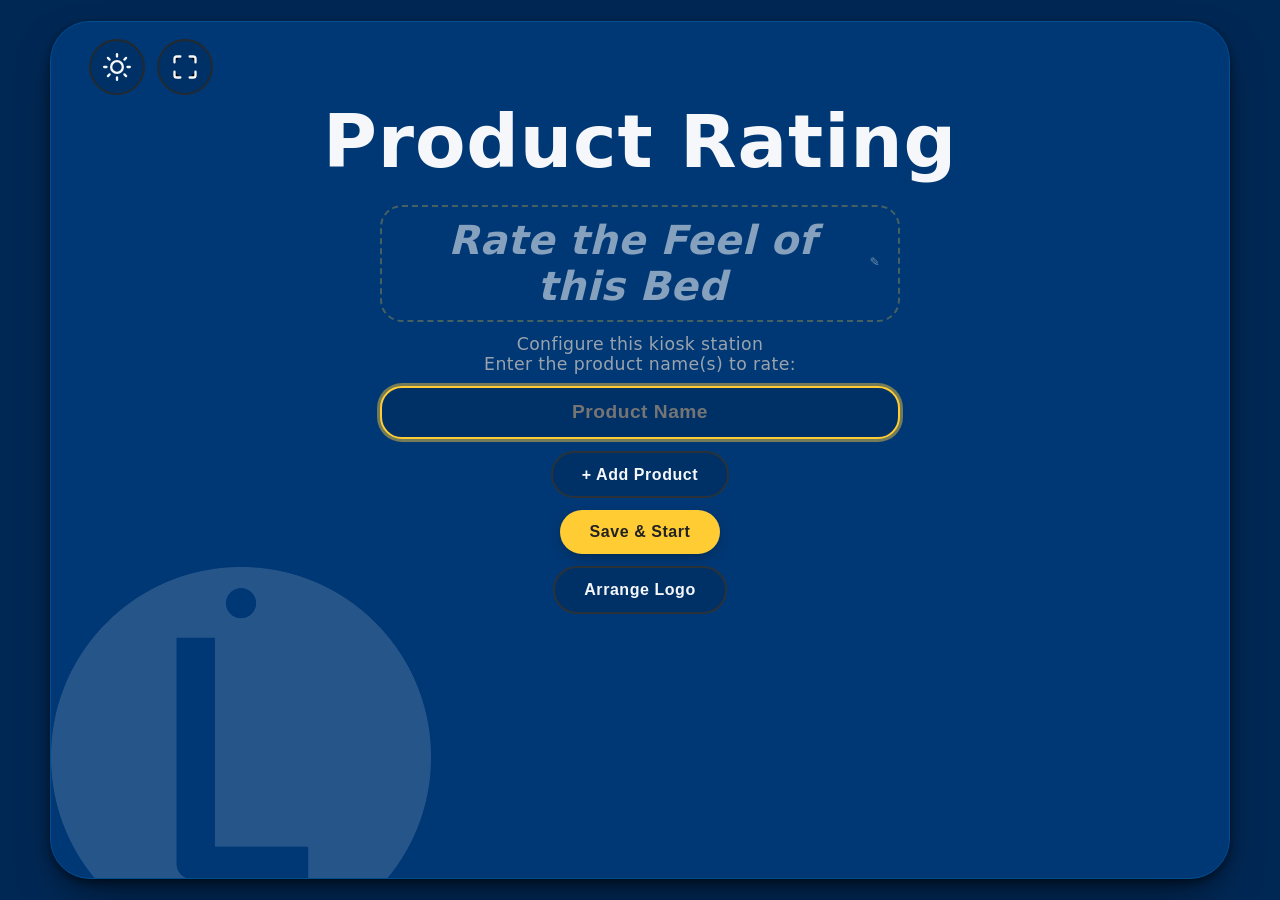
==== index.html @ 219a6edc "Fix logo drag, WYSIWYG label editor, circle timer, and panel overflow Co-authored-by: sdanley <28914" ====
<!DOCTYPE html>
<html lang="en" translate="no">

<head>
  <meta charset="UTF-8" />
  <!-- Base viewport (JS below enforces no-zoom for kiosk without violating lint rules) -->
  <meta name="viewport" content="width=device-width,initial-scale=1,viewport-fit=cover" />
  <title>Five Star Rating Kiosk</title>
  <link rel="manifest" href="manifest.webmanifest?v=3" />
  <link rel="icon" href="icon-192.png" sizes="192x192" />
  <link rel="apple-touch-icon" href="icon-192.png" />
  <!-- iOS PWA essentials -->
  <meta name="apple-mobile-web-app-capable" content="yes" />
  <meta name="apple-mobile-web-app-status-bar-style" content="black-translucent" />
  <meta name="apple-mobile-web-app-title" content="Rating" />
  <meta name="mobile-web-app-capable" content="yes" />
  <meta name="format-detection" content="telephone=no" />
  <!-- Optional specific size icon (falls back to 192 if 180 not present) -->
  <link rel="apple-touch-icon" sizes="180x180" href="icon-192.png" />
  <meta name="theme-color" content="#0f1113" />
  <link rel="stylesheet" href="styles.css" />
  <script>
    // Ensure correct subpath when hosted on GitHub Pages (avoids 404 in iOS standalone)
    (function(){
      var repo = 'fivestar-rating-kiosk';
      var path = window.location.pathname;
      if (location.hostname.endsWith('.github.io') && !path.includes('/'+repo+'/')) {
        var target = '/' + repo + '/' + (location.search ? '' : '') + (location.hash || '');
        location.replace(target);
      }
    })();
    // iOS aggressive viewport lock (kept out of meta for validator compliance)
    (function(){
      var ua=navigator.userAgent;
      if(!(/iPad|iPhone|iPod/.test(ua) || (/Macintosh/.test(ua) && navigator.maxTouchPoints>1))) return;
      var vp=document.querySelector('meta[name=viewport]');
      if(!vp) return;
      var BASE='width=device-width,initial-scale=1,viewport-fit=cover';
      function lock(){vp.setAttribute('content',BASE+',maximum-scale=1');}
      lock();[80,160,320,640].forEach(function(t){setTimeout(lock,t);});
      window.addEventListener('orientationchange',function(){setTimeout(lock,140);setTimeout(lock,400);});
    })();
  </script>
</head>

<body>
  <!-- Hidden SVG symbol sprite -->
  <svg aria-hidden="true" class="hidden-sprite">
    <symbol id="star-shape" viewBox="0 0 24 24">
      <path d="M12 2.4l2.9 6 6.6.9-4.9 4.8 1.2 6.6L12 17.9 6.2 20.7l1.2-6.6L2.5 9.3l6.6-.9L12 2.4z" />
    </symbol>
  </svg>
  <div class="wrap">
    <div class="panel" id="panel">
      <div id="updateToast">Update ready – tap to refresh</div>
      <div id="adminOverlay" class="admin-overlay hidden" role="dialog" aria-modal="true" aria-labelledby="adminTitle">
        <div class="admin-box">
          <button class="admin-close" type="button" aria-label="Close">×</button>
          <h2 id="adminTitle">Kiosk Admin <span id="wakeStatus" class="wake-badge" data-state="off">WAKE OFF</span></h2>
          <div class="admin-meta">
            <div class="label">Revision</div>
            <div id="adminRevision">--</div>
            <div class="label">Station ID</div>
            <div id="adminStationId">--</div>
            <div class="label">Product</div>
            <div id="adminProduct">--</div>
            <div class="label">Average</div>
            <div id="adminAvg">--</div>
            <div class="label">Ratings</div>
            <div id="adminCount">0</div>
            <div class="label">Online</div>
            <div id="adminOnline">--</div>
            <div class="label">Last Backup</div>
            <div id="adminLastBackup">--</div>
            <div class="label">Snapshot Keys</div>
            <div id="adminSnapshotCount">--</div>
            <div class="label">Persistent</div>
            <div id="adminPersistent">--</div>
          </div>
          <div class="admin-actions">
            <button id="wakeToggle" type="button">Enable Wake Lock</button>
            <button id="reconfigStation" type="button" class="sec">Reconfigure Station</button>
            <button id="diagToggle" type="button" class="sec">Diagnostics</button>
            <button id="checkUpdate" type="button" class="sec">Check Update</button>
            <button id="backupNow" type="button" class="sec">Backup Now</button>
            <button id="exportData" type="button" class="sec">Export</button>
            <button id="seedDemo" type="button" class="sec">Seed Demo</button>
            <button id="arrangeLogoBtn" type="button" class="sec">Arrange Logo</button>
            <button id="clearData" type="button" class="sec danger">Clear</button>
          </div>
          <div class="admin-settings" id="adminSettings">
            <div class="admin-settings-title">Settings</div>
            <div class="admin-settings-row">
              <label for="settingReturnTimeout" class="admin-settings-label">Auto-return after rating</label>
              <select id="settingReturnTimeout" class="admin-settings-select">
                <option value="5">5 s</option>
                <option value="8">8 s</option>
                <option value="10">10 s</option>
                <option value="15">15 s</option>
                <option value="20">20 s</option>
                <option value="30">30 s</option>
              </select>
            </div>
          </div>
          <div class="admin-stats" id="adminStats" aria-label="Rating Buckets"></div>
          <div id="adminDiag" class="hidden" aria-label="Diagnostics"></div>
          <div class="u-muted-note">Tap corner hotspot (5x) or long-press corner to open. Tap outside box or press ESC
            to close.</div>
        </div>
      </div>
      <div class="top-bar">
        <div class="bar-group" id="leftTools">
          <button class="icon-btn" id="themeToggle" aria-label="Toggle theme"></button>
          <button class="icon-btn" id="fsToggle" aria-label="Fullscreen"></button>
        </div>
        <div class="u-flex-1"></div>
      </div>
      <h1 id="headingMain">Product Rating</h1>
      <div id="averageBlock" class="average-block hidden" aria-describedby="liveAnnouncer">
        <div id="avgStars" class="avg-stars" aria-hidden="true"></div>
        <div id="avgLine" class="avg-line">-- out of 5 Stars <small>with 0 Ratings</small></div>
      </div>
      <div id="resultsActions" class="results-actions hidden">
        <p class="results-encourage">See how others feel about this product!</p>
        <button id="rateAnotherBtn" type="button" class="circle-timer-btn" aria-label="Dismiss and rate another product">
          <svg viewBox="0 0 100 100" class="circle-timer-svg" aria-hidden="true">
            <circle class="circle-timer-track" cx="50" cy="50" r="42"/>
            <circle id="circleTimerArc" class="circle-timer-arc" cx="50" cy="50" r="42"/>
          </svg>
          <span class="circle-timer-icon" aria-hidden="true">&#x2715;</span>
        </button>
      </div>
      <p id="subtitle" class="rating-text">Enter a name to begin</p>

      <div id="stationSetupWrapper" class="station-setup hidden">
        <div id="setupLabelDisplay" class="setup-label-display" role="button" tabindex="0" aria-label="Edit the rating prompt text">
          <span id="setupLabelText" class="setup-label-text">Rate the Feel of this Bed</span><span class="setup-label-edit-icon" aria-hidden="true"> ✎</span>
        </div>
        <textarea id="setupLabelInput" class="setup-label-input hidden" rows="2" maxlength="120" placeholder="Rate the Feel of this Bed" autocomplete="off" autocorrect="off" spellcheck="false"></textarea>
        <p class="setup-instructions">Configure this kiosk station<br>Enter the product name(s) to rate:</p>
        <div id="setupTitlesList" class="setup-titles-list"></div>
        <button id="addTitleBtn" type="button" class="setup-btn setup-btn-sec">&#43; Add Product</button>
        <button id="saveStationBtn" type="button" class="setup-btn">Save &amp; Start</button>
        <button id="setupArrangeLogoBtn" type="button" class="setup-btn setup-btn-sec">Arrange Logo</button>
        <div id="stationIdDisplay" class="station-id-display"></div>
      </div>

      <div id="idInputWrapper" class="input-row hidden">
        <input id="idInput" placeholder="Product Name" maxlength="40" autocomplete="off" />
        <button id="startBtn" type="button">Start</button>
        <div class="notice">Local demo only (stored in this browser).</div>
      </div>

      <div id="yourLabel" class="section-label hidden">Rate the Feel of this Bed</div>
      <div id="starsContainer" class="stars hidden" role="radiogroup" aria-label="Select a star rating"></div>
      <div id="ratingGroupsContainer" class="rating-groups hidden"></div>
      <div id="submitWrapper" class="submit-wrapper hidden">
        <p class="encourage-text">See how others feel about this product!</p>
        <button id="submitBtn" type="button" class="submit-btn">Submit Rating</button>
      </div>
      <div id="kbdHint" class="kbd-hint hidden">Press 1–5 or use arrow keys, Enter to submit.</div>

      <div id="status" class="status" aria-live="polite"></div>
      <div id="liveAnnouncer" class="visually-hidden" aria-live="polite"></div>
      <div class="footer-logo" aria-label="Brand logo">
        <img class="logo-dark" src="assets/logo-dark.png" alt="Brand logo" />
        <img class="logo-light" src="assets/logo-light.png" alt="Brand logo" />
      </div>
    </div>
  </div>
  <div id="logoEditBar" class="logo-edit-bar hidden" role="toolbar" aria-label="Logo positioning controls">
    <span class="logo-edit-grip" aria-hidden="true" title="Drag the logo to reposition">⠿</span>
    <span class="logo-edit-bar-sep"></span>
    <label class="logo-edit-rotate-wrap" title="Rotate logo">
      <span class="logo-edit-rotate-icon" aria-hidden="true">↻</span>
      <input type="range" id="logoEditRotate" class="logo-rotate-slider" min="-45" max="45" value="0" step="1" aria-label="Rotation angle">
      <span id="logoEditRotateVal" class="logo-edit-rotate-val">0°</span>
    </label>
    <span class="logo-edit-bar-sep"></span>
    <button id="logoThemeToggle" type="button" class="logo-edit-theme-btn" title="Toggle logo variant: auto / dark / light">🌓</button>
    <span class="logo-edit-bar-sep"></span>
    <button id="logoEditDone" type="button">Done</button>
  </div>
  <script src="app.js" defer></script>
  </body>
</html>
---- styles.css ----
:root {
  --bg: #002855;         /* Leggett Blue */
  --panel: #003875;      /* lighter blue for panel surfaces */
  --panel-alt: #003166;  /* mid blue for inputs / alt panels */
  --text: #f5f7fa;
  --muted: #9aa3ad;
  --accent: #ffcc33;
  --accent-glow: rgba(255, 204, 51, .55);
  --danger: #ff4d4f;
  --radius: 40px;
  --focus: 0 0 0 3px rgba(255, 204, 51, .45);
  --star-size: clamp(48px, 7.5vw, 72px);
  --avg-star-size: clamp(60px, 11vw, 110px);
  font-family: system-ui, -apple-system, Segoe UI, Roboto, Helvetica, Arial, sans-serif;
  color-scheme: dark;
  --outline: #8acc9f;    /* ISPA Green — empty star outlines */
}
/* Prevent iOS dynamic text auto-zoom on orientation changes */
html { -webkit-text-size-adjust:100%; }
.theme-light {
  --bg: #ffffff;
  --panel: #ffffff;
  --panel-alt: #eceff1;
  --text: #002855;       /* Leggett Blue */
  --muted: #4a6b8a;
  --accent: #d18f00;
  --accent-glow: rgba(209, 143, 0, .55);
  --danger: #d13a3c;
  --focus: 0 0 0 3px rgba(209, 143, 0, .35);
  color-scheme: light;
  --outline: #4a6b8a;
}
* { box-sizing: border-box }
html,body { margin:0; background:var(--bg); color:var(--text); -webkit-font-smoothing:antialiased; height:100%; -webkit-user-select:none; }
body { min-height:100vh; min-height:100dvh; display:flex; justify-content:center; align-items:stretch; padding:1.3rem; touch-action:none; overscroll-behavior:none; height:var(--vh,100vh); padding:calc(1.3rem + env(safe-area-inset-top,0px)) calc(1.3rem + env(safe-area-inset-right,0px)) calc(1.3rem + env(safe-area-inset-bottom,0px)) calc(1.3rem + env(safe-area-inset-left,0px)); }
/* Re-enable needed tap gestures inside inputs/buttons */
input, button, textarea { touch-action:manipulation; }
html,body { height:-webkit-fill-available; }
@supports (-webkit-touch-callout:none){ body{ min-height:-webkit-fill-available; } }
html { overscroll-behavior:none }
h1#headingMain { margin:.25rem 0 .55rem; font-weight:800; line-height:1.03; font-size:clamp(3rem,6vw,4.6rem); text-align:center; letter-spacing:.85px }
.rating-text { margin:.25rem 0 0; text-align:center; font-size:clamp(1.05rem,1.4vw,1.3rem); font-weight:600; letter-spacing:.6px }
.wrap { width:100%; max-width:1180px; display:flex; flex-direction:column; gap:1.15rem; flex:1; min-height:100%; }
.panel { background:var(--panel); border:1px solid #22292f; padding:1.05rem clamp(.9rem,3vw,3.2rem) 2.9rem; border-radius:var(--radius); box-shadow:0 12px 40px -12px rgba(0,0,0,.65),0 2px 6px rgba(0,0,0,.4); position:relative; overflow:hidden; transition:background .4s,border-color .4s,color .4s; flex:1; display:flex; flex-direction:column; isolation:isolate; }
.panel.rating-active { padding-bottom:2.3rem }
html:not(.theme-light) .panel { background:#003875; border-color:#004d90; box-shadow:0 18px 44px -14px rgba(0,0,0,.72),0 3px 8px rgba(0,0,0,.45); }
html.theme-light .panel { background:#ffffff; border-color:#d8dde1; box-shadow:0 16px 40px -14px rgba(0,0,0,.28),0 4px 10px rgba(0,0,0,.18); }
.top-bar { display:flex; justify-content:space-between; align-items:center; gap:1rem; flex-wrap:wrap; margin-bottom:.35rem; transition:opacity .4s ease,transform .4s ease }
.top-bar.autohide { opacity:0; pointer-events:none; transform:translateY(-24px) }
.bar-group { display:flex; align-items:center; gap:.7rem; flex-wrap:wrap }
.hidden { display:none !important }
.average-block { margin-bottom:1.6rem }
.avg-stars { display:flex; justify-content:center; gap:1.15rem; align-items:center; flex-wrap:nowrap; margin:.2rem 0 .45rem }
.fraction-wrap { position:relative; width:var(--avg-star-size); height:var(--avg-star-size); flex:0 0 auto }
.fraction-wrap svg { width:100%; height:100%; display:block }
.avg-line { font-size:clamp(2.3rem,4.5vw,3.8rem); font-weight:700; letter-spacing:.6px; text-shadow:0 2px 10px rgba(0,0,0,.4); line-height:1.05; margin:.45rem 0 0; text-align:center }
.avg-line small { display:block; font-size:clamp(.7rem,.95vw,.9rem); font-weight:500; color:var(--muted); margin-top:.55rem; letter-spacing:.55px }
.section-label { margin:0 0 .5rem; text-align:center; font-size:clamp(1.1rem,1.7vw,1.45rem); font-weight:650; color:var(--muted); letter-spacing:.65px }
.stars { display:flex; justify-content:center; align-items:center; gap:20px; -webkit-user-select:none; user-select:none; touch-action:manipulation; margin:.25rem 0 .1rem; flex-wrap:nowrap; overflow-x:auto; scrollbar-width:none; transform:translateY(-4px) }
.stars::-webkit-scrollbar { display:none }
.star-btn { -webkit-tap-highlight-color:transparent; appearance:none; border:none; background:transparent; padding:6px; cursor:pointer; line-height:0; border-radius:20px; position:relative; transition:transform .12s,background .25s }
.star-btn:focus-visible { outline:none; box-shadow:var(--focus) }
.star-btn:active { transform:scale(.9) }
.star-btn.on .star-base use { stroke:var(--accent) }
.star-btn.pending .star-base use { stroke:var(--accent); filter:drop-shadow(0 0 4px var(--accent-glow)) }
.star-btn .star-base use { transition:stroke .28s }
svg.star { width:var(--star-size); height:var(--star-size); display:block; overflow:visible; filter:drop-shadow(0 3px 6px rgba(0,0,0,.55)) }
.star-base use { stroke:var(--outline); stroke-width:2; fill:none; vector-effect:non-scaling-stroke }
.stars .star-base use { opacity:.72; transition:opacity .25s }
.stars .star-btn.on .star-base use, .stars .star-btn.pending .star-base use { opacity:1 }
.star-fill { opacity:0; transition:opacity .22s }
.star-fill use { fill:var(--accent); stroke:var(--accent); stroke-width:0 }
.input-row { display:flex; flex-direction:column; gap:.7rem; max-width:520px; margin:1.6rem auto 0; text-align:center }
.input-row input { background:var(--panel-alt); border:2px solid #273039; color:var(--text); padding:.95rem 1.15rem; font-size:1.35rem; border-radius:26px; text-align:center; letter-spacing:.55px; font-weight:600; -webkit-user-select:text; user-select:text }
.input-row input:focus { outline:none; box-shadow:var(--focus); border-color:var(--accent) }
.input-row button { background:var(--accent); color:#222; font-size:1.1rem; font-weight:650; padding:.95rem 1.3rem; border:none; border-radius:999px; cursor:pointer; letter-spacing:.6px; box-shadow:0 6px 18px -6px rgba(0,0,0,.55) }
.icon-btn { width:56px; height:56px; display:inline-flex; align-items:center; justify-content:center; border-radius:50%; background:var(--panel-alt); border:2px solid #22292f; cursor:pointer; transition:background .3s,transform .25s; color:var(--text); }
.icon-btn svg { width:28px; height:28px; display:block; pointer-events:none; }
.notice { text-align:center; margin-top:.1rem; font-size:.6rem; color:var(--muted); letter-spacing:.35px }
.hidden-sprite { position:absolute; width:0; height:0; overflow:hidden; pointer-events:none }
/* Logo default position matches DEFAULT_SETTINGS {logoBottom:-8, logoRight:-5} in app.js — JS overrides these via inline style on load */
.footer-logo { position:absolute; bottom:-8%; right:-5%; pointer-events:none; z-index:-1; opacity:.15; touch-action:none }
.footer-logo img { display:block; width:clamp(200px,48%,380px); height:auto }
.footer-logo svg { display:none }
/* Show only the correct logo for the active theme */
html:not(.theme-light) .footer-logo .logo-dark { display:none }
html.theme-light .footer-logo .logo-light { display:none }
.footer-logo.logo-editable { pointer-events:all; z-index:10; cursor:grab; opacity:1 !important; outline:2px dashed var(--accent); outline-offset:10px; border-radius:6px }
/* While editing the logo position, let it extend beyond the panel so the full image is grabbable */
.panel.logo-editing { overflow:visible; }
.footer-logo.logo-editable:active { cursor:grabbing }
.footer-logo.logo-editable.logo-hidden-preview { opacity:.25 !important }
.logo-edit-bar { position:fixed; bottom:1.8rem; left:50%; transform:translateX(-50%); background:var(--panel-alt); border:1px solid #2a3239; border-radius:999px; padding:.55rem 1.1rem; display:flex; align-items:center; gap:.7rem; font-size:.75rem; color:var(--text); letter-spacing:.4px; z-index:400; box-shadow:0 6px 20px rgba(0,0,0,.45),0 0 0 1px rgba(255,204,51,.12); white-space:nowrap }
.logo-edit-bar:not(.hidden) { animation:logo-bar-in .35s cubic-bezier(.25,.46,.45,.94) both; }
@keyframes logo-bar-in { from { opacity:0; transform:translateX(-50%) translateY(14px); } to { opacity:1; transform:translateX(-50%) translateY(0); } }
.logo-edit-grip { font-size:1.25rem; color:var(--muted); user-select:none; letter-spacing:-2px; cursor:default; }
.logo-edit-bar-sep { width:1px; height:1.15rem; background:rgba(255,255,255,.12); flex-shrink:0; }
html.theme-light .logo-edit-bar-sep { background:rgba(0,0,0,.12); }
.logo-edit-rotate-wrap { display:flex; align-items:center; gap:.4rem; cursor:default; }
.logo-edit-rotate-icon { font-size:1rem; color:var(--muted); user-select:none; }
.logo-rotate-slider { -webkit-appearance:none; appearance:none; width:88px; height:4px; border-radius:2px; background:linear-gradient(to right,#2a3239 0%,var(--accent) 50%,#2a3239 100%); outline:none; cursor:pointer; flex-shrink:0; }
.logo-rotate-slider::-webkit-slider-thumb { -webkit-appearance:none; width:18px; height:18px; border-radius:50%; background:var(--accent); cursor:grab; box-shadow:0 1px 5px rgba(0,0,0,.5); }
.logo-rotate-slider::-moz-range-thumb { width:18px; height:18px; border-radius:50%; background:var(--accent); cursor:grab; border:none; }
.logo-rotate-slider:active::-webkit-slider-thumb { cursor:grabbing; transform:scale(1.15); }
.logo-edit-rotate-val { font-size:.7rem; color:var(--text); min-width:2.4rem; text-align:right; font-family:ui-monospace,monospace; }
.logo-edit-bar button { background:var(--accent); color:#002855; border:none; border-radius:999px; padding:.35rem .85rem; font-size:.75rem; font-weight:700; cursor:pointer; letter-spacing:.3px }
.visually-hidden { position:absolute !important; width:1px !important; height:1px !important; padding:0 !important; margin:-1px !important; overflow:hidden !important; clip:rect(0 0 0 0) !important; white-space:nowrap !important; border:0 !important; }
@media (max-width:780px){ h1#headingMain { font-size:clamp(2.7rem,9vw,3.6rem); } .avg-stars { gap:.65rem } .panel { padding:1.05rem 1rem 2.6rem } }
html.ios-tablet .wrap, html.full-bleed .wrap { max-width:100%; }
.kbd-hint { margin-top:.65rem; text-align:center; font-size:.7rem; letter-spacing:.4px; color:var(--muted) }
.status { min-height:1.1rem; text-align:center; font-size:.8rem; margin-top:.55rem; font-weight:600; letter-spacing:.45px; color:var(--muted); transition:color .3s }
body.kiosk-no-select, body.kiosk-no-select *:not(input, textarea, [contenteditable], #status, .status){ -webkit-user-select:none; user-select:none; -webkit-touch-callout:none; }
.admin-overlay { position:fixed; inset:0; display:flex; align-items:center; justify-content:center; background:rgba(0,0,0,.72); -webkit-backdrop-filter:blur(10px); backdrop-filter:blur(10px); z-index:300; padding:2rem; }
.u-flex-1 { flex:1 }
.u-muted-note { margin-top:1rem; font-size:.6rem; color:var(--muted); text-align:center }
.admin-overlay.hidden { display:none !important }
.admin-box { background:var(--panel); border:1px solid #2a3239; border-radius:28px; max-width:560px; width:100%; padding:1.6rem 1.4rem 2rem; box-shadow:0 14px 50px -16px rgba(0,0,0,.75),0 4px 14px rgba(0,0,0,.5); font-size:.9rem; line-height:1.35; }
html.theme-light .admin-box { border-color:#d8dde1; background:#fff }
.admin-box h2 { margin:.1rem 0 1rem; font-size:1.35rem; letter-spacing:.8px }
.admin-meta { display:grid; grid-template-columns:auto 1fr; gap:.4rem .9rem; margin-bottom:1rem; font-size:.8rem; letter-spacing:.4px }
.admin-meta div.label { font-weight:600; color:var(--muted); text-align:right }
.admin-actions { display:flex; flex-wrap:wrap; gap:.6rem; margin-top:.4rem }
.admin-actions button { flex:1 1 auto; min-width:120px; background:var(--accent); color:#222; font-weight:600; border:none; border-radius:18px; padding:.7rem 1rem; cursor:pointer; font-size:.75rem; letter-spacing:.5px }
.admin-actions button.sec { background:var(--panel-alt); color:var(--text); border:1px solid #2a3239 }
.admin-close { position:absolute; top:10px; right:12px; background:var(--panel-alt); border:1px solid #2a3239; color:var(--text); border-radius:50%; width:38px; height:38px; font-weight:700; cursor:pointer; }
.admin-stats { background:var(--panel-alt); border:1px solid #2a3239; border-radius:16px; padding:.9rem 1rem; margin-top:.6rem; }
.admin-stats-product { font-size:.8rem; font-weight:700; letter-spacing:.4px; text-align:center; margin-bottom:.55rem; color:var(--text); }
.admin-stats-row { display:flex; align-items:center; gap:.55rem; margin:.3rem 0; }
.admin-stats-star { font-size:.88rem; font-weight:700; min-width:2.1rem; color:var(--text); text-align:right; }
.admin-stats-count { font-size:1rem; font-weight:700; min-width:2.4rem; text-align:right; color:var(--text); font-family:ui-monospace,monospace; }
.admin-stats-pct { font-size:.7rem; color:var(--muted); min-width:3rem; text-align:right; font-family:ui-monospace,monospace; }
.admin-stats-bar { flex:1; height:9px; background:#2a3239; border-radius:5px; overflow:hidden; }
.admin-stats-bar-fill { height:100%; background:var(--accent); border-radius:5px; }
.admin-stats-totals { font-size:.78rem; color:var(--muted); text-align:center; margin-top:.65rem; letter-spacing:.35px; border-top:1px solid #2a3239; padding-top:.55rem; }
.admin-settings { border:1px solid #2a3239; border-radius:16px; padding:.7rem .9rem; margin-top:.5rem; }
.admin-settings-title { font-size:.7rem; font-weight:700; color:var(--muted); letter-spacing:.5px; margin-bottom:.5rem; text-transform:uppercase; }
.admin-settings-row { display:flex; align-items:center; justify-content:space-between; gap:.6rem; padding:.2rem 0; }
.admin-settings-label { font-size:.78rem; color:var(--text); }
.admin-settings-select { background:var(--panel); color:var(--text); border:1px solid #2a3239; border-radius:10px; padding:.3rem .55rem; font-size:.78rem; cursor:pointer; -webkit-appearance:auto; }
.wake-badge { display:inline-block; margin-left:.4rem; padding:.15rem .45rem; font-size:.55rem; border:1px solid #2a3239; border-radius:10px; letter-spacing:.5px; background:var(--panel-alt); }
#updateToast { position:fixed; left:50%; bottom:14px; transform:translateX(-50%); background:var(--panel-alt); color:var(--text); font-size:.72rem; padding:.55rem .9rem; border:1px solid #2a3239; border-radius:999px; letter-spacing:.55px; display:none; z-index:60; box-shadow:0 6px 16px -8px rgba(0,0,0,.55); cursor:pointer }
.admin-actions button.danger { background:var(--danger); color:#fff; }
.stars { -ms-overflow-style:none; }
.stars::-webkit-scrollbar { display:none; }
#adminDiag { font-family:ui-monospace, monospace; background:var(--panel-alt); border:1px solid #2a3239; border-radius:16px; padding:.65rem .8rem; margin-top:.6rem; font-size:.62rem; line-height:1.3; max-height:170px; overflow:auto; }
#adminDiag.hidden { display:none !important }
.visually-hidden { position:absolute !important; width:1px !important; height:1px !important; padding:0 !important; margin:-1px !important; overflow:hidden !important; clip:rect(0 0 0 0) !important; white-space:nowrap !important; border:0 !important; }
/* Submit workflow */
.submit-wrapper { display:flex; flex-direction:column; align-items:center; gap:.75rem; margin:.6rem 0 .3rem; }
.encourage-text { margin:0; text-align:center; font-size:clamp(.95rem,1.4vw,1.2rem); color:var(--muted); letter-spacing:.5px; font-style:italic; }
.submit-btn { background:var(--accent); color:#222; font-size:clamp(1.05rem,1.6vw,1.35rem); font-weight:700; padding:.9rem 2.8rem; border:none; border-radius:999px; cursor:pointer; letter-spacing:.7px; box-shadow:0 6px 24px -8px rgba(0,0,0,.6),0 0 0 0 var(--accent-glow); transition:transform .12s,box-shadow .25s; }
.submit-btn:active { transform:scale(.95); }
/* Results view */
.results-actions { display:flex; flex-direction:column; align-items:center; gap:.9rem; margin:.4rem 0 .8rem; }
.results-encourage { margin:0; text-align:center; font-size:clamp(1rem,1.45vw,1.25rem); color:var(--muted); letter-spacing:.5px; font-style:italic; }
/* Circle timer dismiss button */
.circle-timer-btn { position:relative; width:88px; height:88px; background:transparent; border:none; cursor:pointer; padding:0; display:flex; align-items:center; justify-content:center; -webkit-tap-highlight-color:transparent; }
.circle-timer-btn:active { transform:scale(.93); }
.circle-timer-svg { position:absolute; inset:0; width:100%; height:100%; transform:rotate(-90deg); }
.circle-timer-track { fill:none; stroke:rgba(255,255,255,.12); stroke-width:7; }
html.theme-light .circle-timer-track { stroke:rgba(0,0,0,.10); }
/* stroke-dasharray = 2*π*42 (r=42) ≈ 263.9 — must match CIRCLE_TIMER_RADIUS in app.js */
.circle-timer-arc { fill:none; stroke:var(--accent); stroke-width:7; stroke-linecap:round; stroke-dasharray:263.9; stroke-dashoffset:0; }
.circle-timer-icon { font-size:2rem; color:var(--text); position:relative; z-index:1; line-height:1; user-select:none; font-weight:300; }
/* Station setup */
.station-setup { display:flex; flex-direction:column; align-items:center; gap:.75rem; max-width:520px; margin:1rem auto 0; text-align:center; }
.setup-instructions { margin:0; font-size:clamp(.95rem,1.35vw,1.15rem); color:var(--muted); letter-spacing:.4px; }
.setup-titles-list { display:flex; flex-direction:column; gap:.55rem; width:100%; }
.setup-title-input { background:var(--panel-alt); border:2px solid #273039; color:var(--text); padding:.85rem 1.1rem; font-size:1.2rem; border-radius:22px; text-align:center; letter-spacing:.5px; font-weight:600; -webkit-user-select:text; user-select:text; width:100%; }
.setup-title-input:focus { outline:none; box-shadow:var(--focus); border-color:var(--accent); }
textarea.setup-title-input { resize:none; line-height:1.45; min-height:5.2rem; font-family:inherit; }
/* Subtle label ghost display (setup screen) */
.setup-label-display { width:100%; padding:.65rem 1.1rem; border:2px dashed rgba(255,204,51,.28); border-radius:22px; cursor:pointer; color:var(--text); font-size:clamp(1.5rem,3.5vw,2.5rem); font-weight:800; letter-spacing:.55px; display:flex; align-items:center; justify-content:center; gap:.3rem; background:transparent; transition:border-color .25s,color .2s,background .2s; -webkit-user-select:none; user-select:none; line-height:1.15; text-align:center; }
html.theme-light .setup-label-display { border-color:rgba(209,143,0,.35); color:var(--text); }
.setup-label-display:hover, .setup-label-display:focus-visible { border-color:var(--accent); background:rgba(255,204,51,.05); outline:none; box-shadow:var(--focus); }
.setup-label-edit-icon { font-size:.75rem; opacity:.45; flex-shrink:0; }
/* Setup label textarea styled to match the heading display above */
.setup-label-input { background:var(--panel-alt); border:2px solid var(--accent); color:var(--text); padding:.65rem 1.1rem; font-size:clamp(1.5rem,3.5vw,2.5rem); font-weight:800; border-radius:22px; text-align:center; letter-spacing:.55px; -webkit-user-select:text; user-select:text; width:100%; resize:none; line-height:1.15; font-family:inherit; min-height:4rem; }
.setup-label-input:focus { outline:none; box-shadow:var(--focus); }
@keyframes setup-label-wiggle { 0%,100%{transform:translateX(0) rotate(0deg)} 20%{transform:translateX(-4px) rotate(-.8deg)} 40%{transform:translateX(4px) rotate(.8deg)} 62%{transform:translateX(-2px) rotate(-.4deg)} 80%{transform:translateX(2px) rotate(.4deg)} }
.setup-label-display.wiggle { animation:setup-label-wiggle .55s ease; }
/* Logo variant override classes */
.footer-logo.logo-force-dark .logo-light { display:none !important }
.footer-logo.logo-force-dark .logo-dark  { display:block !important }
.footer-logo.logo-force-light .logo-dark  { display:none !important }
.footer-logo.logo-force-light .logo-light { display:block !important }
/* Logo edit bar theme toggle button */
.logo-edit-theme-btn { background:transparent; border:1px solid rgba(255,255,255,.18); border-radius:999px; padding:.28rem .7rem; font-size:.85rem; color:var(--text); cursor:pointer; transition:background .2s,border-color .2s; }
.logo-edit-theme-btn:hover { background:var(--panel); border-color:var(--accent); }
.setup-btn { background:var(--accent); color:#222; font-size:1rem; font-weight:650; padding:.8rem 1.8rem; border:none; border-radius:999px; cursor:pointer; letter-spacing:.55px; box-shadow:0 5px 16px -6px rgba(0,0,0,.5); min-width:160px; }
.setup-btn.setup-btn-sec { background:var(--panel-alt); color:var(--text); border:2px solid #2a3239; box-shadow:none; }
.station-id-display { font-family:ui-monospace,monospace; font-size:.72rem; color:var(--muted); letter-spacing:.7px; margin-top:.15rem; }
/* Multi-product rating */
.rating-groups { display:flex; flex-direction:column; gap:1.25rem; width:100%; align-items:center; }
.rating-group { display:flex; flex-direction:column; align-items:center; width:100%; }
.rating-group-label { font-size:clamp(1rem,1.6vw,1.3rem); font-weight:700; color:var(--text); letter-spacing:.6px; margin-bottom:.35rem; text-align:center; }
.multi-avg-block { display:flex; flex-direction:column; align-items:center; width:100%; padding:.5rem 0; }
.multi-avg-label { font-size:clamp(.9rem,1.4vw,1.15rem); font-weight:700; color:var(--muted); letter-spacing:.55px; margin-bottom:.3rem; text-align:center; }
/* Admin stats tabs */
.admin-stats-tabs { display:flex; gap:.4rem; flex-wrap:wrap; margin-bottom:.6rem; }
.admin-stats-tab { flex:1; background:var(--panel); border:1px solid #2a3239; color:var(--muted); border-radius:10px; padding:.35rem .6rem; font-size:.72rem; cursor:pointer; font-weight:600; letter-spacing:.4px; transition:background .2s,color .2s; }
.admin-stats-tab.active { background:var(--accent); color:#222; border-color:var(--accent); }
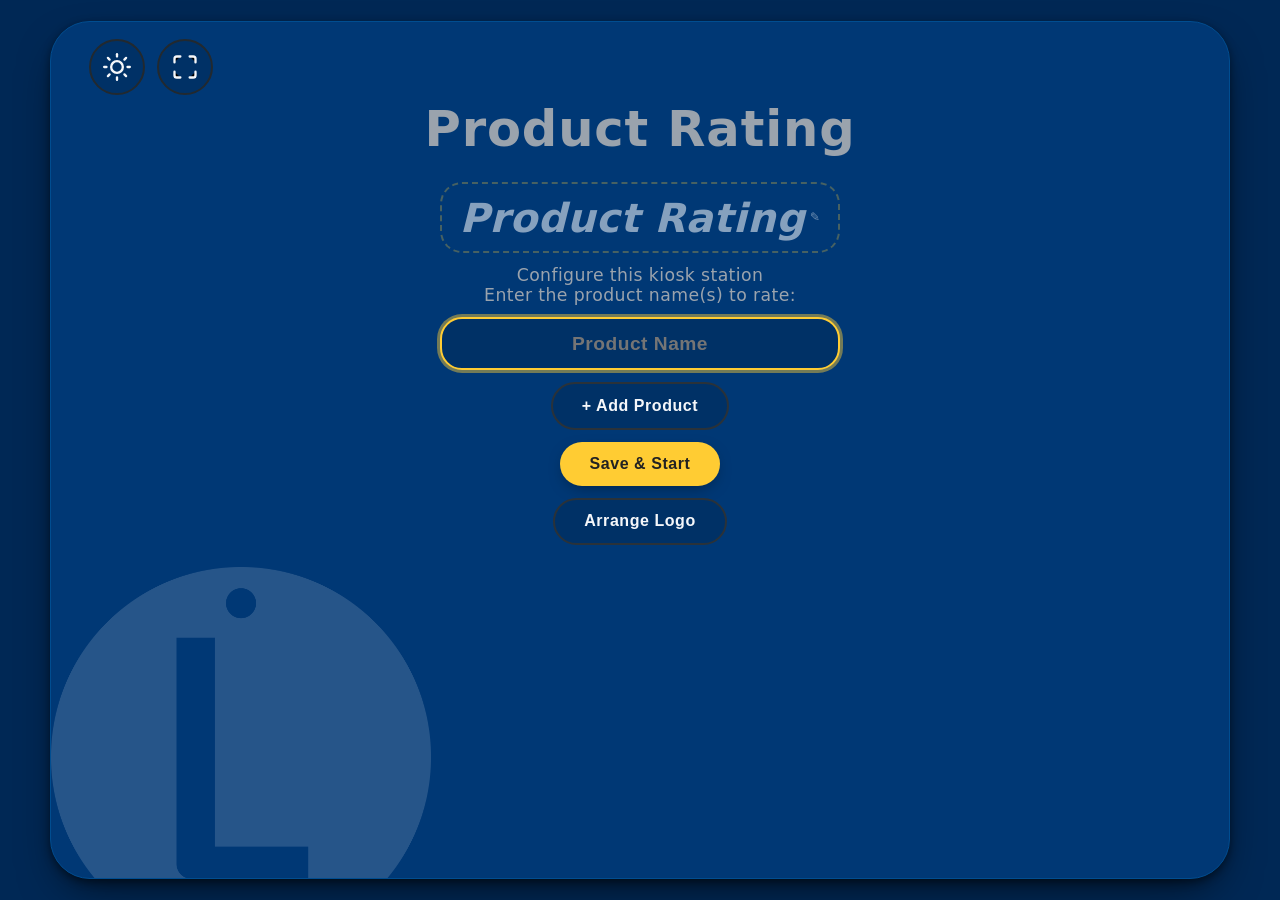
==== commit 82ec0454: "Refine rating hierarchy and UI balance Align single/multi product hierarchy so rating prompt is titl" ====
--- a/index.html
+++ b/index.html
@@ -24,8 +24,20 @@
     (function(){
       var repo = 'fivestar-rating-kiosk';
       var path = window.location.pathname;
-      if (location.hostname.endsWith('.github.io') && !path.includes('/'+repo+'/')) {
-        var target = '/' + repo + '/' + (location.search ? '' : '') + (location.hash || '');
+
+      if (!location.hostname.endsWith('.github.io')) return; // Not GitHub Pages
+
+      // Detect intended environment from current path
+      var isStaging = /\/staging(?:\/|$)/.test(path);
+      var prMatch = path.match(/\/pr-(\d+)(?:\/|$)/);
+
+      var expectedBase = '/' + repo + '/';
+      if (isStaging) expectedBase += 'staging/';
+      else if (prMatch) expectedBase += 'pr-' + prMatch[1] + '/';
+
+      // If not at expected base, redirect
+      if (!path.startsWith(expectedBase)) {
+        var target = expectedBase + location.search + (location.hash || '');
         location.replace(target);
       }
     })();
@@ -50,6 +62,8 @@
       <path d="M12 2.4l2.9 6 6.6.9-4.9 4.8 1.2 6.6L12 17.9 6.2 20.7l1.2-6.6L2.5 9.3l6.6-.9L12 2.4z" />
     </symbol>
   </svg>
+  <!-- Environment badge (staging/preview only, hidden in production) -->
+  <div id="envBadge" class="env-badge hidden" aria-label="Environment indicator"></div>
   <div class="wrap">
     <div class="panel" id="panel">
       <div id="updateToast">Update ready – tap to refresh</div>
@@ -129,6 +143,7 @@
           </svg>
           <span class="circle-timer-icon" aria-hidden="true">&#x2715;</span>
         </button>
+        <p class="results-countdown" aria-live="polite">Returning in <span id="autoCountdown">10</span>s</p>
       </div>
       <p id="subtitle" class="rating-text">Enter a name to begin</p>
 
--- a/styles.css
+++ b/styles.css
@@ -15,6 +15,32 @@
   color-scheme: dark;
   --outline: #8acc9f;    /* ISPA Green — empty star outlines */
 }
+
+/* Environment badge (staging/preview deployments) */
+.env-badge {
+  position: fixed;
+  top: 0.5rem;
+  left: 0.5rem;
+  z-index: 9999;
+  padding: 0.4rem 0.8rem;
+  font-size: 0.75rem;
+  font-weight: 700;
+  text-transform: uppercase;
+  letter-spacing: 0.5px;
+  border-radius: 0.25rem;
+  pointer-events: none;
+  opacity: 0.9;
+  box-shadow: 0 2px 8px rgba(0, 0, 0, 0.3);
+}
+.env-badge.staging {
+  background: #ff9800;
+  color: #000;
+}
+.env-badge.preview {
+  background: #2196f3;
+  color: #fff;
+}
+
 /* Prevent iOS dynamic text auto-zoom on orientation changes */
 html { -webkit-text-size-adjust:100%; }
 .theme-light {
@@ -38,7 +64,7 @@
 html,body { height:-webkit-fill-available; }
 @supports (-webkit-touch-callout:none){ body{ min-height:-webkit-fill-available; } }
 html { overscroll-behavior:none }
-h1#headingMain { margin:.25rem 0 .55rem; font-weight:800; line-height:1.03; font-size:clamp(3rem,6vw,4.6rem); text-align:center; letter-spacing:.85px }
+h1#headingMain { margin:.25rem 0 .7rem; font-weight:800; line-height:1.03; font-size:clamp(2.1rem,4.2vw,3.1rem); text-align:center; letter-spacing:.85px; color:var(--muted); text-shadow:none }
 .rating-text { margin:.25rem 0 0; text-align:center; font-size:clamp(1.05rem,1.4vw,1.3rem); font-weight:600; letter-spacing:.6px }
 .wrap { width:100%; max-width:1180px; display:flex; flex-direction:column; gap:1.15rem; flex:1; min-height:100%; }
 .panel { background:var(--panel); border:1px solid #22292f; padding:1.05rem clamp(.9rem,3vw,3.2rem) 2.9rem; border-radius:var(--radius); box-shadow:0 12px 40px -12px rgba(0,0,0,.65),0 2px 6px rgba(0,0,0,.4); position:relative; overflow:hidden; transition:background .4s,border-color .4s,color .4s; flex:1; display:flex; flex-direction:column; isolation:isolate; }
@@ -55,7 +81,7 @@
 .fraction-wrap svg { width:100%; height:100%; display:block }
 .avg-line { font-size:clamp(2.3rem,4.5vw,3.8rem); font-weight:700; letter-spacing:.6px; text-shadow:0 2px 10px rgba(0,0,0,.4); line-height:1.05; margin:.45rem 0 0; text-align:center }
 .avg-line small { display:block; font-size:clamp(.7rem,.95vw,.9rem); font-weight:500; color:var(--muted); margin-top:.55rem; letter-spacing:.55px }
-.section-label { margin:0 0 .5rem; text-align:center; font-size:clamp(1.1rem,1.7vw,1.45rem); font-weight:650; color:var(--muted); letter-spacing:.65px }
+.section-label { margin:.55rem 0 1rem; text-align:center; font-size:clamp(2.2rem,5vw,3.8rem); font-weight:800; color:var(--text); letter-spacing:.6px; line-height:1.05; overflow-wrap:break-word; max-width:100%; text-shadow:0 1px 6px rgba(0,0,0,.14) }
 .stars { display:flex; justify-content:center; align-items:center; gap:20px; -webkit-user-select:none; user-select:none; touch-action:manipulation; margin:.25rem 0 .1rem; flex-wrap:nowrap; overflow-x:auto; scrollbar-width:none; transform:translateY(-4px) }
 .stars::-webkit-scrollbar { display:none }
 .star-btn { -webkit-tap-highlight-color:transparent; appearance:none; border:none; background:transparent; padding:6px; cursor:pointer; line-height:0; border-radius:20px; position:relative; transition:transform .12s,background .25s }
@@ -105,7 +131,7 @@
 .logo-edit-rotate-val { font-size:.7rem; color:var(--text); min-width:2.4rem; text-align:right; font-family:ui-monospace,monospace; }
 .logo-edit-bar button { background:var(--accent); color:#002855; border:none; border-radius:999px; padding:.35rem .85rem; font-size:.75rem; font-weight:700; cursor:pointer; letter-spacing:.3px }
 .visually-hidden { position:absolute !important; width:1px !important; height:1px !important; padding:0 !important; margin:-1px !important; overflow:hidden !important; clip:rect(0 0 0 0) !important; white-space:nowrap !important; border:0 !important; }
-@media (max-width:780px){ h1#headingMain { font-size:clamp(2.7rem,9vw,3.6rem); } .avg-stars { gap:.65rem } .panel { padding:1.05rem 1rem 2.6rem } }
+@media (max-width:780px){ h1#headingMain { font-size:clamp(1.85rem,7vw,2.5rem); } .avg-stars { gap:.65rem } .panel { padding:1.05rem 1rem 2.6rem } .rating-group-label { font-size:clamp(2rem,8vw,3.2rem); } .section-label { font-size:clamp(2rem,8vw,3.2rem); } }
 html.ios-tablet .wrap, html.full-bleed .wrap { max-width:100%; }
 .kbd-hint { margin-top:.65rem; text-align:center; font-size:.7rem; letter-spacing:.4px; color:var(--muted) }
 .status { min-height:1.1rem; text-align:center; font-size:.8rem; margin-top:.55rem; font-weight:600; letter-spacing:.45px; color:var(--muted); transition:color .3s }
@@ -153,6 +179,7 @@
 /* Results view */
 .results-actions { display:flex; flex-direction:column; align-items:center; gap:.9rem; margin:.4rem 0 .8rem; }
 .results-encourage { margin:0; text-align:center; font-size:clamp(1rem,1.45vw,1.25rem); color:var(--muted); letter-spacing:.5px; font-style:italic; }
+.results-countdown { margin:0; text-align:center; font-size:clamp(.95rem,1.35vw,1.15rem); color:var(--muted); letter-spacing:.45px; }
 /* Circle timer dismiss button */
 .circle-timer-btn { position:relative; width:88px; height:88px; background:transparent; border:none; cursor:pointer; padding:0; display:flex; align-items:center; justify-content:center; -webkit-tap-highlight-color:transparent; }
 .circle-timer-btn:active { transform:scale(.93); }
@@ -191,9 +218,9 @@
 .setup-btn.setup-btn-sec { background:var(--panel-alt); color:var(--text); border:2px solid #2a3239; box-shadow:none; }
 .station-id-display { font-family:ui-monospace,monospace; font-size:.72rem; color:var(--muted); letter-spacing:.7px; margin-top:.15rem; }
 /* Multi-product rating */
-.rating-groups { display:flex; flex-direction:column; gap:1.25rem; width:100%; align-items:center; }
+.rating-groups { display:flex; flex-direction:column; gap:1.45rem; width:100%; align-items:center; margin-top:.65rem; }
 .rating-group { display:flex; flex-direction:column; align-items:center; width:100%; }
-.rating-group-label { font-size:clamp(1rem,1.6vw,1.3rem); font-weight:700; color:var(--text); letter-spacing:.6px; margin-bottom:.35rem; text-align:center; }
+.rating-group-label { font-size:clamp(2.2rem,5vw,3.8rem); font-weight:800; color:var(--text); letter-spacing:.6px; margin-bottom:.65rem; text-align:center; line-height:1.05; overflow-wrap:break-word; max-width:100%; text-shadow:0 1px 6px rgba(0,0,0,.14); }
 .multi-avg-block { display:flex; flex-direction:column; align-items:center; width:100%; padding:.5rem 0; }
 .multi-avg-label { font-size:clamp(.9rem,1.4vw,1.15rem); font-weight:700; color:var(--muted); letter-spacing:.55px; margin-bottom:.3rem; text-align:center; }
 /* Admin stats tabs */
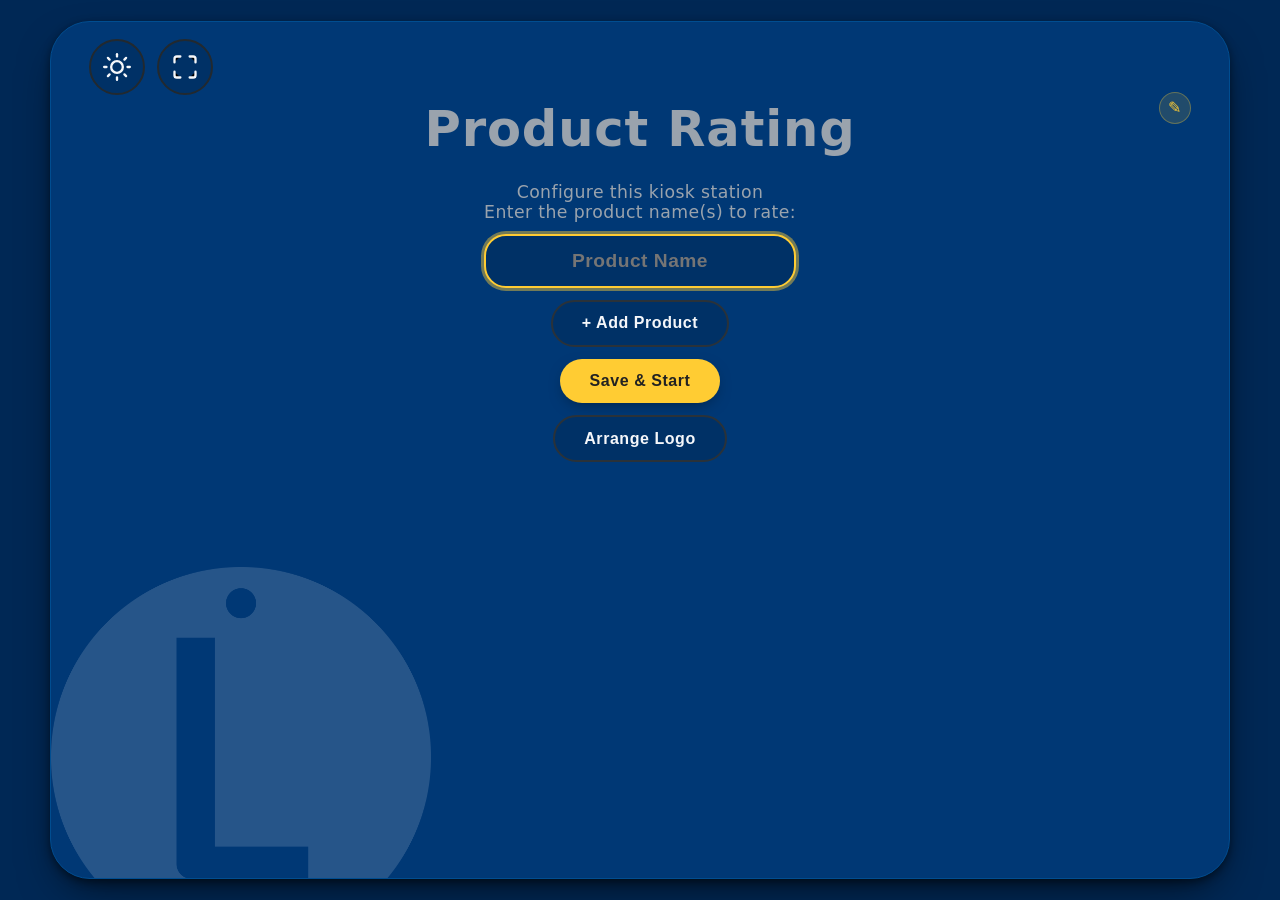
==== commit 51361999: "Configure screen: WYSIWYG editable title, remove duplicate heading Replace the dashed-box setupLabel" ====
--- a/index.html
+++ b/index.html
@@ -129,13 +129,17 @@
         </div>
         <div class="u-flex-1"></div>
       </div>
-      <h1 id="headingMain">Product Rating</h1>
+      <div class="heading-prompt-wrap">
+        <h1 id="headingMain">Product Rating</h1>
+        <textarea id="setupLabelInput" class="setup-label-input hidden" rows="2" maxlength="120" placeholder="Rate the Feel of this Bed" autocomplete="off" autocorrect="off" spellcheck="false"></textarea>
+        <button id="setupEditPromptBtn" type="button" class="setup-edit-prompt-btn hidden" aria-label="Edit rating prompt">✎</button>
+      </div>
       <div id="averageBlock" class="average-block hidden" aria-describedby="liveAnnouncer">
         <div id="avgStars" class="avg-stars" aria-hidden="true"></div>
         <div id="avgLine" class="avg-line">-- out of 5 Stars <small>with 0 Ratings</small></div>
       </div>
       <div id="resultsActions" class="results-actions hidden">
-        <p class="results-encourage">See how others feel about this product!</p>
+        <p id="resultsEncourage" class="results-encourage">See how others feel about this product!</p>
         <button id="rateAnotherBtn" type="button" class="circle-timer-btn" aria-label="Dismiss and rate another product">
           <svg viewBox="0 0 100 100" class="circle-timer-svg" aria-hidden="true">
             <circle class="circle-timer-track" cx="50" cy="50" r="42"/>
@@ -143,15 +147,11 @@
           </svg>
           <span class="circle-timer-icon" aria-hidden="true">&#x2715;</span>
         </button>
-        <p class="results-countdown" aria-live="polite">Returning in <span id="autoCountdown">10</span>s</p>
+        <p class="results-countdown" aria-live="polite"><span id="resultsSummaryCount" class="results-summary-count hidden"></span> Returning in <span id="autoCountdown">10</span>s</p>
       </div>
       <p id="subtitle" class="rating-text">Enter a name to begin</p>
 
       <div id="stationSetupWrapper" class="station-setup hidden">
-        <div id="setupLabelDisplay" class="setup-label-display" role="button" tabindex="0" aria-label="Edit the rating prompt text">
-          <span id="setupLabelText" class="setup-label-text">Rate the Feel of this Bed</span><span class="setup-label-edit-icon" aria-hidden="true"> ✎</span>
-        </div>
-        <textarea id="setupLabelInput" class="setup-label-input hidden" rows="2" maxlength="120" placeholder="Rate the Feel of this Bed" autocomplete="off" autocorrect="off" spellcheck="false"></textarea>
         <p class="setup-instructions">Configure this kiosk station<br>Enter the product name(s) to rate:</p>
         <div id="setupTitlesList" class="setup-titles-list"></div>
         <button id="addTitleBtn" type="button" class="setup-btn setup-btn-sec">&#43; Add Product</button>
--- a/styles.css
+++ b/styles.css
@@ -131,7 +131,7 @@
 .logo-edit-rotate-val { font-size:.7rem; color:var(--text); min-width:2.4rem; text-align:right; font-family:ui-monospace,monospace; }
 .logo-edit-bar button { background:var(--accent); color:#002855; border:none; border-radius:999px; padding:.35rem .85rem; font-size:.75rem; font-weight:700; cursor:pointer; letter-spacing:.3px }
 .visually-hidden { position:absolute !important; width:1px !important; height:1px !important; padding:0 !important; margin:-1px !important; overflow:hidden !important; clip:rect(0 0 0 0) !important; white-space:nowrap !important; border:0 !important; }
-@media (max-width:780px){ h1#headingMain { font-size:clamp(1.85rem,7vw,2.5rem); } .avg-stars { gap:.65rem } .panel { padding:1.05rem 1rem 2.6rem } .rating-group-label { font-size:clamp(2rem,8vw,3.2rem); } .section-label { font-size:clamp(2rem,8vw,3.2rem); } }
+@media (max-width:780px){ h1#headingMain { font-size:clamp(1.85rem,7vw,2.5rem); } .avg-stars { gap:.65rem } .panel { padding:1.05rem 1rem 2.6rem } .rating-group-label { font-size:clamp(2rem,8vw,3.2rem); } .section-label { font-size:clamp(2rem,8vw,3.2rem); } .multi-avg-label { font-size:clamp(2rem,8vw,3.2rem); } }
 html.ios-tablet .wrap, html.full-bleed .wrap { max-width:100%; }
 .kbd-hint { margin-top:.65rem; text-align:center; font-size:.7rem; letter-spacing:.4px; color:var(--muted) }
 .status { min-height:1.1rem; text-align:center; font-size:.8rem; margin-top:.55rem; font-weight:600; letter-spacing:.45px; color:var(--muted); transition:color .3s }
@@ -177,18 +177,23 @@
 .submit-btn { background:var(--accent); color:#222; font-size:clamp(1.05rem,1.6vw,1.35rem); font-weight:700; padding:.9rem 2.8rem; border:none; border-radius:999px; cursor:pointer; letter-spacing:.7px; box-shadow:0 6px 24px -8px rgba(0,0,0,.6),0 0 0 0 var(--accent-glow); transition:transform .12s,box-shadow .25s; }
 .submit-btn:active { transform:scale(.95); }
 /* Results view */
-.results-actions { display:flex; flex-direction:column; align-items:center; gap:.9rem; margin:.4rem 0 .8rem; }
-.results-encourage { margin:0; text-align:center; font-size:clamp(1rem,1.45vw,1.25rem); color:var(--muted); letter-spacing:.5px; font-style:italic; }
-.results-countdown { margin:0; text-align:center; font-size:clamp(.95rem,1.35vw,1.15rem); color:var(--muted); letter-spacing:.45px; }
+.results-actions { position:relative; width:100%; display:flex; flex-direction:column; align-items:center; gap:.6rem; margin:.4rem 0 .8rem; padding-top:.2rem; }
+.results-encourage { margin:0; max-width:min(680px,calc(100% - 76px)); text-align:center; font-size:clamp(1rem,1.45vw,1.25rem); color:var(--muted); letter-spacing:.5px; font-style:italic; }
+.results-encourage.hidden { display:none !important; }
+.results-countdown { position:fixed; left:50%; bottom:calc(1rem + env(safe-area-inset-bottom,0px)); transform:translateX(-50%); margin:0; text-align:center; font-size:clamp(.88rem,1.2vw,1rem); color:var(--muted); letter-spacing:.42px; z-index:120; pointer-events:none; background:var(--panel-alt); border:1px solid rgba(255,255,255,.18); border-radius:999px; padding:.28rem .72rem; opacity:.95; }
+.results-summary-count { color:var(--text); font-weight:700; margin-right:.22rem; }
+html.theme-light .results-countdown { border-color:rgba(0,0,0,.14); }
 /* Circle timer dismiss button */
-.circle-timer-btn { position:relative; width:88px; height:88px; background:transparent; border:none; cursor:pointer; padding:0; display:flex; align-items:center; justify-content:center; -webkit-tap-highlight-color:transparent; }
-.circle-timer-btn:active { transform:scale(.93); }
+.circle-timer-btn { position:absolute; top:-.15rem; right:-.1rem; width:44px; height:44px; background:var(--panel-alt); border:1px solid #2a3239; border-radius:999px; cursor:pointer; padding:0; display:flex; align-items:center; justify-content:center; -webkit-tap-highlight-color:transparent; box-shadow:0 2px 8px rgba(0,0,0,.24); }
+.circle-timer-btn:focus-visible { outline:none; box-shadow:var(--focus),0 2px 8px rgba(0,0,0,.24); }
+.circle-timer-btn:hover { filter:brightness(1.05); }
+.circle-timer-btn:active { transform:scale(.95); }
 .circle-timer-svg { position:absolute; inset:0; width:100%; height:100%; transform:rotate(-90deg); }
-.circle-timer-track { fill:none; stroke:rgba(255,255,255,.12); stroke-width:7; }
+.circle-timer-track { fill:none; stroke:rgba(255,255,255,.14); stroke-width:3; }
 html.theme-light .circle-timer-track { stroke:rgba(0,0,0,.10); }
 /* stroke-dasharray = 2*π*42 (r=42) ≈ 263.9 — must match CIRCLE_TIMER_RADIUS in app.js */
-.circle-timer-arc { fill:none; stroke:var(--accent); stroke-width:7; stroke-linecap:round; stroke-dasharray:263.9; stroke-dashoffset:0; }
-.circle-timer-icon { font-size:2rem; color:var(--text); position:relative; z-index:1; line-height:1; user-select:none; font-weight:300; }
+.circle-timer-arc { fill:none; stroke:var(--accent); stroke-width:3; stroke-linecap:round; stroke-dasharray:263.9; stroke-dashoffset:0; }
+.circle-timer-icon { font-size:1.1rem; color:var(--muted); position:relative; z-index:1; line-height:1; user-select:none; font-weight:700; }
 /* Station setup */
 .station-setup { display:flex; flex-direction:column; align-items:center; gap:.75rem; max-width:520px; margin:1rem auto 0; text-align:center; }
 .setup-instructions { margin:0; font-size:clamp(.95rem,1.35vw,1.15rem); color:var(--muted); letter-spacing:.4px; }
@@ -196,16 +201,23 @@
 .setup-title-input { background:var(--panel-alt); border:2px solid #273039; color:var(--text); padding:.85rem 1.1rem; font-size:1.2rem; border-radius:22px; text-align:center; letter-spacing:.5px; font-weight:600; -webkit-user-select:text; user-select:text; width:100%; }
 .setup-title-input:focus { outline:none; box-shadow:var(--focus); border-color:var(--accent); }
 textarea.setup-title-input { resize:none; line-height:1.45; min-height:5.2rem; font-family:inherit; }
-/* Subtle label ghost display (setup screen) */
-.setup-label-display { width:100%; padding:.65rem 1.1rem; border:2px dashed rgba(255,204,51,.28); border-radius:22px; cursor:pointer; color:var(--text); font-size:clamp(1.5rem,3.5vw,2.5rem); font-weight:800; letter-spacing:.55px; display:flex; align-items:center; justify-content:center; gap:.3rem; background:transparent; transition:border-color .25s,color .2s,background .2s; -webkit-user-select:none; user-select:none; line-height:1.15; text-align:center; }
-html.theme-light .setup-label-display { border-color:rgba(209,143,0,.35); color:var(--text); }
-.setup-label-display:hover, .setup-label-display:focus-visible { border-color:var(--accent); background:rgba(255,204,51,.05); outline:none; box-shadow:var(--focus); }
-.setup-label-edit-icon { font-size:.75rem; opacity:.45; flex-shrink:0; }
-/* Setup label textarea styled to match the heading display above */
-.setup-label-input { background:var(--panel-alt); border:2px solid var(--accent); color:var(--text); padding:.65rem 1.1rem; font-size:clamp(1.5rem,3.5vw,2.5rem); font-weight:800; border-radius:22px; text-align:center; letter-spacing:.55px; -webkit-user-select:text; user-select:text; width:100%; resize:none; line-height:1.15; font-family:inherit; min-height:4rem; }
-.setup-label-input:focus { outline:none; box-shadow:var(--focus); }
-@keyframes setup-label-wiggle { 0%,100%{transform:translateX(0) rotate(0deg)} 20%{transform:translateX(-4px) rotate(-.8deg)} 40%{transform:translateX(4px) rotate(.8deg)} 62%{transform:translateX(-2px) rotate(-.4deg)} 80%{transform:translateX(2px) rotate(.4deg)} }
-.setup-label-display.wiggle { animation:setup-label-wiggle .55s ease; }
+/* Heading wrapper: anchors the floating pencil edit button */
+.heading-prompt-wrap { position:relative; width:100%; }
+/* Pencil edit button — floats top-right of the heading, setup mode only */
+.setup-edit-prompt-btn { position:absolute; top:0; right:0; transform:translateY(-25%); width:2rem; height:2rem; border-radius:999px; background:rgba(255,204,51,.13); border:1px solid rgba(255,204,51,.3); color:var(--accent); font-size:1rem; line-height:1; cursor:pointer; display:flex; align-items:center; justify-content:center; padding:0; transition:background .2s,box-shadow .2s; -webkit-tap-highlight-color:transparent; }
+.setup-edit-prompt-btn:hover { background:rgba(255,204,51,.22); }
+.setup-edit-prompt-btn:focus-visible { outline:none; box-shadow:var(--focus); }
+html.theme-light .setup-edit-prompt-btn { background:rgba(209,143,0,.1); border-color:rgba(209,143,0,.3); }
+/* Pencil wiggle animation */
+@keyframes pencil-wiggle { 0%,100%{transform:translateY(-25%) rotate(0deg)} 20%{transform:translateY(-25%) rotate(-18deg)} 45%{transform:translateY(-25%) rotate(14deg)} 65%{transform:translateY(-25%) rotate(-9deg)} 82%{transform:translateY(-25%) rotate(6deg)} }
+.setup-edit-prompt-btn.wiggle { animation:pencil-wiggle .55s ease; }
+/* Title shimmer — gold sweep across heading text on editability hint */
+@keyframes heading-shimmer { 0%{background-position:-250% center} 100%{background-position:250% center} }
+h1#headingMain.shimmer { background:linear-gradient(90deg,var(--muted) 30%,var(--accent) 50%,var(--muted) 70%); background-size:250% auto; -webkit-background-clip:text; background-clip:text; -webkit-text-fill-color:transparent; animation:heading-shimmer 1.1s ease-in-out; }
+/* Inline label textarea — matches h1 exactly so swap is seamless */
+.setup-label-input { background:transparent; border:none; color:var(--muted); padding:0; font-size:clamp(2.1rem,4.2vw,3.1rem); font-weight:800; border-radius:0; text-align:center; letter-spacing:.85px; -webkit-user-select:text; user-select:text; width:100%; resize:none; line-height:1.03; font-family:inherit; margin:.25rem 0 .7rem; display:block; }
+.setup-label-input:focus { outline:none; box-shadow:none; border-bottom:2px solid var(--accent); }
+@media (max-width:780px){ .setup-label-input { font-size:clamp(1.85rem,7vw,2.5rem); } }
 /* Logo variant override classes */
 .footer-logo.logo-force-dark .logo-light { display:none !important }
 .footer-logo.logo-force-dark .logo-dark  { display:block !important }
@@ -222,7 +234,7 @@
 .rating-group { display:flex; flex-direction:column; align-items:center; width:100%; }
 .rating-group-label { font-size:clamp(2.2rem,5vw,3.8rem); font-weight:800; color:var(--text); letter-spacing:.6px; margin-bottom:.65rem; text-align:center; line-height:1.05; overflow-wrap:break-word; max-width:100%; text-shadow:0 1px 6px rgba(0,0,0,.14); }
 .multi-avg-block { display:flex; flex-direction:column; align-items:center; width:100%; padding:.5rem 0; }
-.multi-avg-label { font-size:clamp(.9rem,1.4vw,1.15rem); font-weight:700; color:var(--muted); letter-spacing:.55px; margin-bottom:.3rem; text-align:center; }
+.multi-avg-label { font-size:clamp(2.2rem,5vw,3.8rem); font-weight:800; color:var(--text); letter-spacing:.6px; margin-bottom:.6rem; text-align:center; line-height:1.05; overflow-wrap:break-word; max-width:100%; text-shadow:0 1px 6px rgba(0,0,0,.14); }
 /* Admin stats tabs */
 .admin-stats-tabs { display:flex; gap:.4rem; flex-wrap:wrap; margin-bottom:.6rem; }
 .admin-stats-tab { flex:1; background:var(--panel); border:1px solid #2a3239; color:var(--muted); border-radius:10px; padding:.35rem .6rem; font-size:.72rem; cursor:pointer; font-weight:600; letter-spacing:.4px; transition:background .2s,color .2s; }
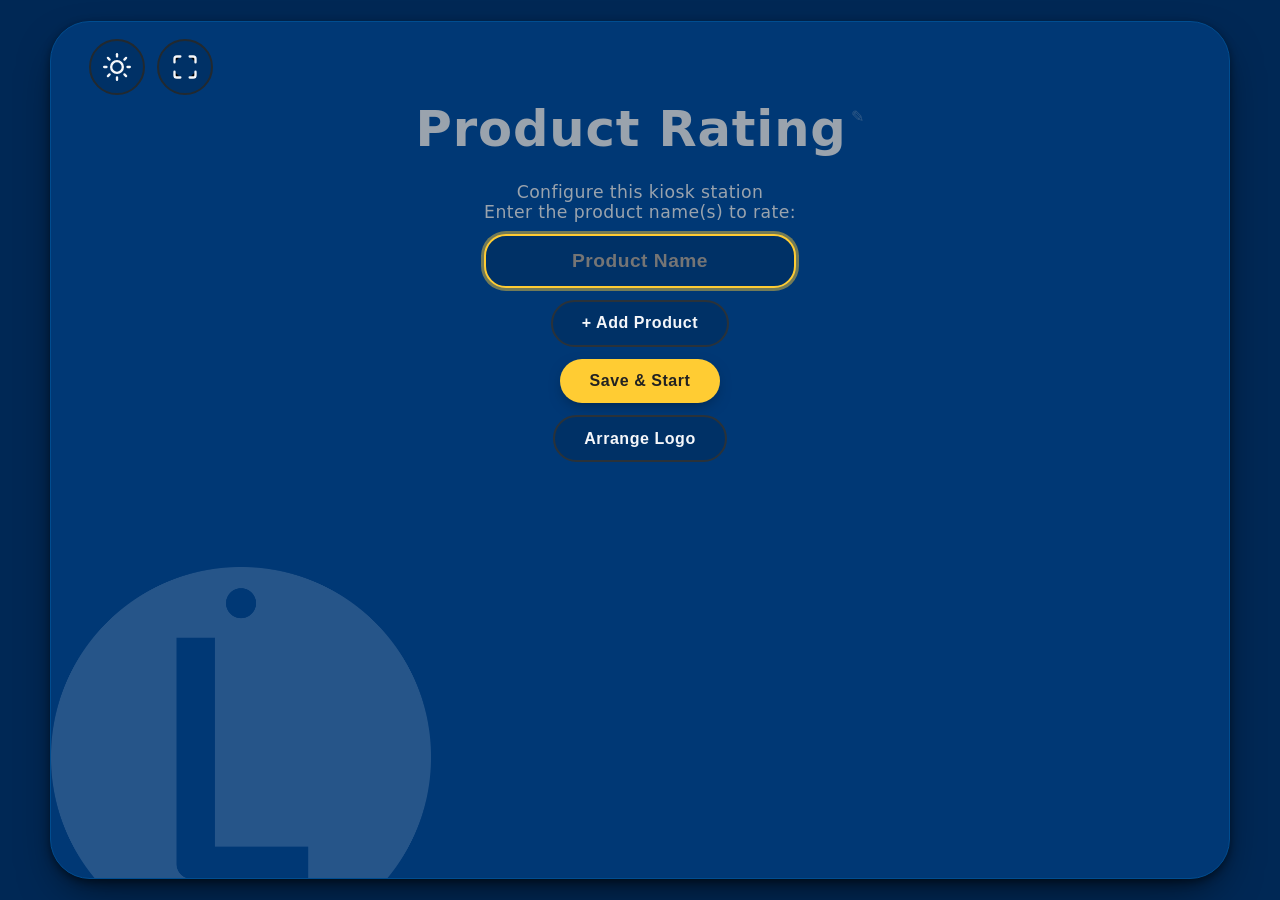
==== commit 42e8eef3: "Fix pencil hint: subtle inline glyph next to title text, not frame-edge button Replace the positione" ====
--- a/index.html
+++ b/index.html
@@ -130,9 +130,8 @@
         <div class="u-flex-1"></div>
       </div>
       <div class="heading-prompt-wrap">
-        <h1 id="headingMain">Product Rating</h1>
+        <h1 id="headingMain">Product Rating</h1><button id="setupEditPromptBtn" type="button" class="setup-edit-prompt-btn hidden" aria-label="Edit rating prompt" tabindex="-1">✎</button>
         <textarea id="setupLabelInput" class="setup-label-input hidden" rows="2" maxlength="120" placeholder="Rate the Feel of this Bed" autocomplete="off" autocorrect="off" spellcheck="false"></textarea>
-        <button id="setupEditPromptBtn" type="button" class="setup-edit-prompt-btn hidden" aria-label="Edit rating prompt">✎</button>
       </div>
       <div id="averageBlock" class="average-block hidden" aria-describedby="liveAnnouncer">
         <div id="avgStars" class="avg-stars" aria-hidden="true"></div>
--- a/styles.css
+++ b/styles.css
@@ -64,7 +64,7 @@
 html,body { height:-webkit-fill-available; }
 @supports (-webkit-touch-callout:none){ body{ min-height:-webkit-fill-available; } }
 html { overscroll-behavior:none }
-h1#headingMain { margin:.25rem 0 .7rem; font-weight:800; line-height:1.03; font-size:clamp(2.1rem,4.2vw,3.1rem); text-align:center; letter-spacing:.85px; color:var(--muted); text-shadow:none }
+h1#headingMain { flex:none; width:auto; max-width:calc(100% - 1.5rem); margin:.25rem 0 .7rem; font-weight:800; line-height:1.03; font-size:clamp(2.1rem,4.2vw,3.1rem); text-align:center; letter-spacing:.85px; color:var(--muted); text-shadow:none }
 .rating-text { margin:.25rem 0 0; text-align:center; font-size:clamp(1.05rem,1.4vw,1.3rem); font-weight:600; letter-spacing:.6px }
 .wrap { width:100%; max-width:1180px; display:flex; flex-direction:column; gap:1.15rem; flex:1; min-height:100%; }
 .panel { background:var(--panel); border:1px solid #22292f; padding:1.05rem clamp(.9rem,3vw,3.2rem) 2.9rem; border-radius:var(--radius); box-shadow:0 12px 40px -12px rgba(0,0,0,.65),0 2px 6px rgba(0,0,0,.4); position:relative; overflow:hidden; transition:background .4s,border-color .4s,color .4s; flex:1; display:flex; flex-direction:column; isolation:isolate; }
@@ -201,21 +201,19 @@
 .setup-title-input { background:var(--panel-alt); border:2px solid #273039; color:var(--text); padding:.85rem 1.1rem; font-size:1.2rem; border-radius:22px; text-align:center; letter-spacing:.5px; font-weight:600; -webkit-user-select:text; user-select:text; width:100%; }
 .setup-title-input:focus { outline:none; box-shadow:var(--focus); border-color:var(--accent); }
 textarea.setup-title-input { resize:none; line-height:1.45; min-height:5.2rem; font-family:inherit; }
-/* Heading wrapper: anchors the floating pencil edit button */
-.heading-prompt-wrap { position:relative; width:100%; }
-/* Pencil edit button — floats top-right of the heading, setup mode only */
-.setup-edit-prompt-btn { position:absolute; top:0; right:0; transform:translateY(-25%); width:2rem; height:2rem; border-radius:999px; background:rgba(255,204,51,.13); border:1px solid rgba(255,204,51,.3); color:var(--accent); font-size:1rem; line-height:1; cursor:pointer; display:flex; align-items:center; justify-content:center; padding:0; transition:background .2s,box-shadow .2s; -webkit-tap-highlight-color:transparent; }
-.setup-edit-prompt-btn:hover { background:rgba(255,204,51,.22); }
-.setup-edit-prompt-btn:focus-visible { outline:none; box-shadow:var(--focus); }
-html.theme-light .setup-edit-prompt-btn { background:rgba(209,143,0,.1); border-color:rgba(209,143,0,.3); }
-/* Pencil wiggle animation */
-@keyframes pencil-wiggle { 0%,100%{transform:translateY(-25%) rotate(0deg)} 20%{transform:translateY(-25%) rotate(-18deg)} 45%{transform:translateY(-25%) rotate(14deg)} 65%{transform:translateY(-25%) rotate(-9deg)} 82%{transform:translateY(-25%) rotate(6deg)} }
-.setup-edit-prompt-btn.wiggle { animation:pencil-wiggle .55s ease; }
+/* Heading wrapper: h1 and inline pencil hint sit side-by-side; textarea wraps below */
+.heading-prompt-wrap { display:flex; flex-wrap:wrap; align-items:flex-start; justify-content:center; gap:0 .2em; }
+/* Pencil hint — subtle inline glyph immediately after heading text, setup mode only */
+.setup-edit-prompt-btn { background:none; border:none; color:var(--muted); font-size:1rem; font-weight:400; opacity:.32; cursor:pointer; padding:0 .05em; margin-top:.55em; line-height:1; letter-spacing:0; align-self:flex-start; flex-shrink:0; -webkit-tap-highlight-color:transparent; transition:opacity .2s; }
+.setup-edit-prompt-btn:hover,.setup-edit-prompt-btn:focus-visible { opacity:.7; outline:none; }
+/* Pencil wiggle animation — rotation only, no position offset */
+@keyframes pencil-wiggle { 0%,100%{transform:rotate(0deg)} 20%{transform:rotate(-22deg)} 45%{transform:rotate(16deg)} 65%{transform:rotate(-10deg)} 82%{transform:rotate(7deg)} }
+.setup-edit-prompt-btn.wiggle { animation:pencil-wiggle .5s ease; }
 /* Title shimmer — gold sweep across heading text on editability hint */
 @keyframes heading-shimmer { 0%{background-position:-250% center} 100%{background-position:250% center} }
 h1#headingMain.shimmer { background:linear-gradient(90deg,var(--muted) 30%,var(--accent) 50%,var(--muted) 70%); background-size:250% auto; -webkit-background-clip:text; background-clip:text; -webkit-text-fill-color:transparent; animation:heading-shimmer 1.1s ease-in-out; }
 /* Inline label textarea — matches h1 exactly so swap is seamless */
-.setup-label-input { background:transparent; border:none; color:var(--muted); padding:0; font-size:clamp(2.1rem,4.2vw,3.1rem); font-weight:800; border-radius:0; text-align:center; letter-spacing:.85px; -webkit-user-select:text; user-select:text; width:100%; resize:none; line-height:1.03; font-family:inherit; margin:.25rem 0 .7rem; display:block; }
+.setup-label-input { flex:0 0 100%; background:transparent; border:none; color:var(--muted); padding:0; font-size:clamp(2.1rem,4.2vw,3.1rem); font-weight:800; border-radius:0; text-align:center; letter-spacing:.85px; -webkit-user-select:text; user-select:text; width:100%; resize:none; line-height:1.03; font-family:inherit; margin:.25rem 0 .7rem; display:block; }
 .setup-label-input:focus { outline:none; box-shadow:none; border-bottom:2px solid var(--accent); }
 @media (max-width:780px){ .setup-label-input { font-size:clamp(1.85rem,7vw,2.5rem); } }
 /* Logo variant override classes */
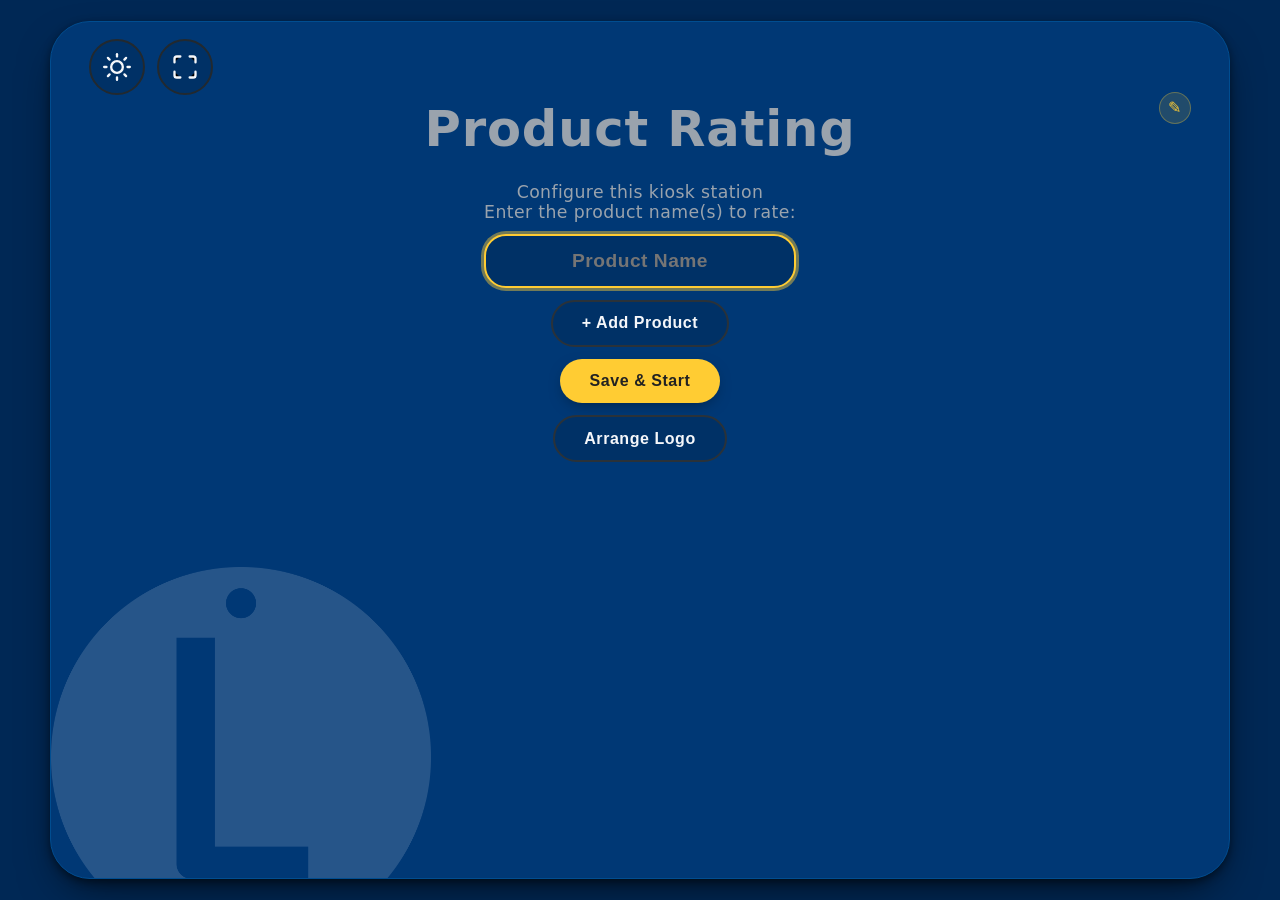
==== commit 89591799: "Merge origin/main: resolve squash conflict, staging is superset (v1.0.23) main had the WYSIWYG squas" ====
--- a/index.html
+++ b/index.html
@@ -130,8 +130,9 @@
         <div class="u-flex-1"></div>
       </div>
       <div class="heading-prompt-wrap">
-        <h1 id="headingMain">Product Rating</h1><button id="setupEditPromptBtn" type="button" class="setup-edit-prompt-btn hidden" aria-label="Edit rating prompt" tabindex="-1">✎</button>
+        <h1 id="headingMain">Product Rating</h1>
         <textarea id="setupLabelInput" class="setup-label-input hidden" rows="2" maxlength="120" placeholder="Rate the Feel of this Bed" autocomplete="off" autocorrect="off" spellcheck="false"></textarea>
+        <button id="setupEditPromptBtn" type="button" class="setup-edit-prompt-btn hidden" aria-label="Edit rating prompt">✎</button>
       </div>
       <div id="averageBlock" class="average-block hidden" aria-describedby="liveAnnouncer">
         <div id="avgStars" class="avg-stars" aria-hidden="true"></div>
--- a/styles.css
+++ b/styles.css
@@ -64,7 +64,7 @@
 html,body { height:-webkit-fill-available; }
 @supports (-webkit-touch-callout:none){ body{ min-height:-webkit-fill-available; } }
 html { overscroll-behavior:none }
-h1#headingMain { flex:none; width:auto; max-width:calc(100% - 1.5rem); margin:.25rem 0 .7rem; font-weight:800; line-height:1.03; font-size:clamp(2.1rem,4.2vw,3.1rem); text-align:center; letter-spacing:.85px; color:var(--muted); text-shadow:none }
+h1#headingMain { margin:.25rem 0 .7rem; font-weight:800; line-height:1.03; font-size:clamp(2.1rem,4.2vw,3.1rem); text-align:center; letter-spacing:.85px; color:var(--muted); text-shadow:none }
 .rating-text { margin:.25rem 0 0; text-align:center; font-size:clamp(1.05rem,1.4vw,1.3rem); font-weight:600; letter-spacing:.6px }
 .wrap { width:100%; max-width:1180px; display:flex; flex-direction:column; gap:1.15rem; flex:1; min-height:100%; }
 .panel { background:var(--panel); border:1px solid #22292f; padding:1.05rem clamp(.9rem,3vw,3.2rem) 2.9rem; border-radius:var(--radius); box-shadow:0 12px 40px -12px rgba(0,0,0,.65),0 2px 6px rgba(0,0,0,.4); position:relative; overflow:hidden; transition:background .4s,border-color .4s,color .4s; flex:1; display:flex; flex-direction:column; isolation:isolate; }
@@ -201,19 +201,21 @@
 .setup-title-input { background:var(--panel-alt); border:2px solid #273039; color:var(--text); padding:.85rem 1.1rem; font-size:1.2rem; border-radius:22px; text-align:center; letter-spacing:.5px; font-weight:600; -webkit-user-select:text; user-select:text; width:100%; }
 .setup-title-input:focus { outline:none; box-shadow:var(--focus); border-color:var(--accent); }
 textarea.setup-title-input { resize:none; line-height:1.45; min-height:5.2rem; font-family:inherit; }
-/* Heading wrapper: h1 and inline pencil hint sit side-by-side; textarea wraps below */
-.heading-prompt-wrap { display:flex; flex-wrap:wrap; align-items:flex-start; justify-content:center; gap:0 .2em; }
-/* Pencil hint — subtle inline glyph immediately after heading text, setup mode only */
-.setup-edit-prompt-btn { background:none; border:none; color:var(--muted); font-size:1rem; font-weight:400; opacity:.32; cursor:pointer; padding:0 .05em; margin-top:.55em; line-height:1; letter-spacing:0; align-self:flex-start; flex-shrink:0; -webkit-tap-highlight-color:transparent; transition:opacity .2s; }
-.setup-edit-prompt-btn:hover,.setup-edit-prompt-btn:focus-visible { opacity:.7; outline:none; }
-/* Pencil wiggle animation — rotation only, no position offset */
-@keyframes pencil-wiggle { 0%,100%{transform:rotate(0deg)} 20%{transform:rotate(-22deg)} 45%{transform:rotate(16deg)} 65%{transform:rotate(-10deg)} 82%{transform:rotate(7deg)} }
-.setup-edit-prompt-btn.wiggle { animation:pencil-wiggle .5s ease; }
+/* Heading wrapper: anchors the floating pencil edit button */
+.heading-prompt-wrap { position:relative; width:100%; }
+/* Pencil edit button — floats top-right of the heading, setup mode only */
+.setup-edit-prompt-btn { position:absolute; top:0; right:0; transform:translateY(-25%); width:2rem; height:2rem; border-radius:999px; background:rgba(255,204,51,.13); border:1px solid rgba(255,204,51,.3); color:var(--accent); font-size:1rem; line-height:1; cursor:pointer; display:flex; align-items:center; justify-content:center; padding:0; transition:background .2s,box-shadow .2s; -webkit-tap-highlight-color:transparent; }
+.setup-edit-prompt-btn:hover { background:rgba(255,204,51,.22); }
+.setup-edit-prompt-btn:focus-visible { outline:none; box-shadow:var(--focus); }
+html.theme-light .setup-edit-prompt-btn { background:rgba(209,143,0,.1); border-color:rgba(209,143,0,.3); }
+/* Pencil wiggle animation */
+@keyframes pencil-wiggle { 0%,100%{transform:translateY(-25%) rotate(0deg)} 20%{transform:translateY(-25%) rotate(-18deg)} 45%{transform:translateY(-25%) rotate(14deg)} 65%{transform:translateY(-25%) rotate(-9deg)} 82%{transform:translateY(-25%) rotate(6deg)} }
+.setup-edit-prompt-btn.wiggle { animation:pencil-wiggle .55s ease; }
 /* Title shimmer — gold sweep across heading text on editability hint */
 @keyframes heading-shimmer { 0%{background-position:-250% center} 100%{background-position:250% center} }
 h1#headingMain.shimmer { background:linear-gradient(90deg,var(--muted) 30%,var(--accent) 50%,var(--muted) 70%); background-size:250% auto; -webkit-background-clip:text; background-clip:text; -webkit-text-fill-color:transparent; animation:heading-shimmer 1.1s ease-in-out; }
 /* Inline label textarea — matches h1 exactly so swap is seamless */
-.setup-label-input { flex:0 0 100%; background:transparent; border:none; color:var(--muted); padding:0; font-size:clamp(2.1rem,4.2vw,3.1rem); font-weight:800; border-radius:0; text-align:center; letter-spacing:.85px; -webkit-user-select:text; user-select:text; width:100%; resize:none; line-height:1.03; font-family:inherit; margin:.25rem 0 .7rem; display:block; }
+.setup-label-input { background:transparent; border:none; color:var(--muted); padding:0; font-size:clamp(2.1rem,4.2vw,3.1rem); font-weight:800; border-radius:0; text-align:center; letter-spacing:.85px; -webkit-user-select:text; user-select:text; width:100%; resize:none; line-height:1.03; font-family:inherit; margin:.25rem 0 .7rem; display:block; }
 .setup-label-input:focus { outline:none; box-shadow:none; border-bottom:2px solid var(--accent); }
 @media (max-width:780px){ .setup-label-input { font-size:clamp(1.85rem,7vw,2.5rem); } }
 /* Logo variant override classes */
